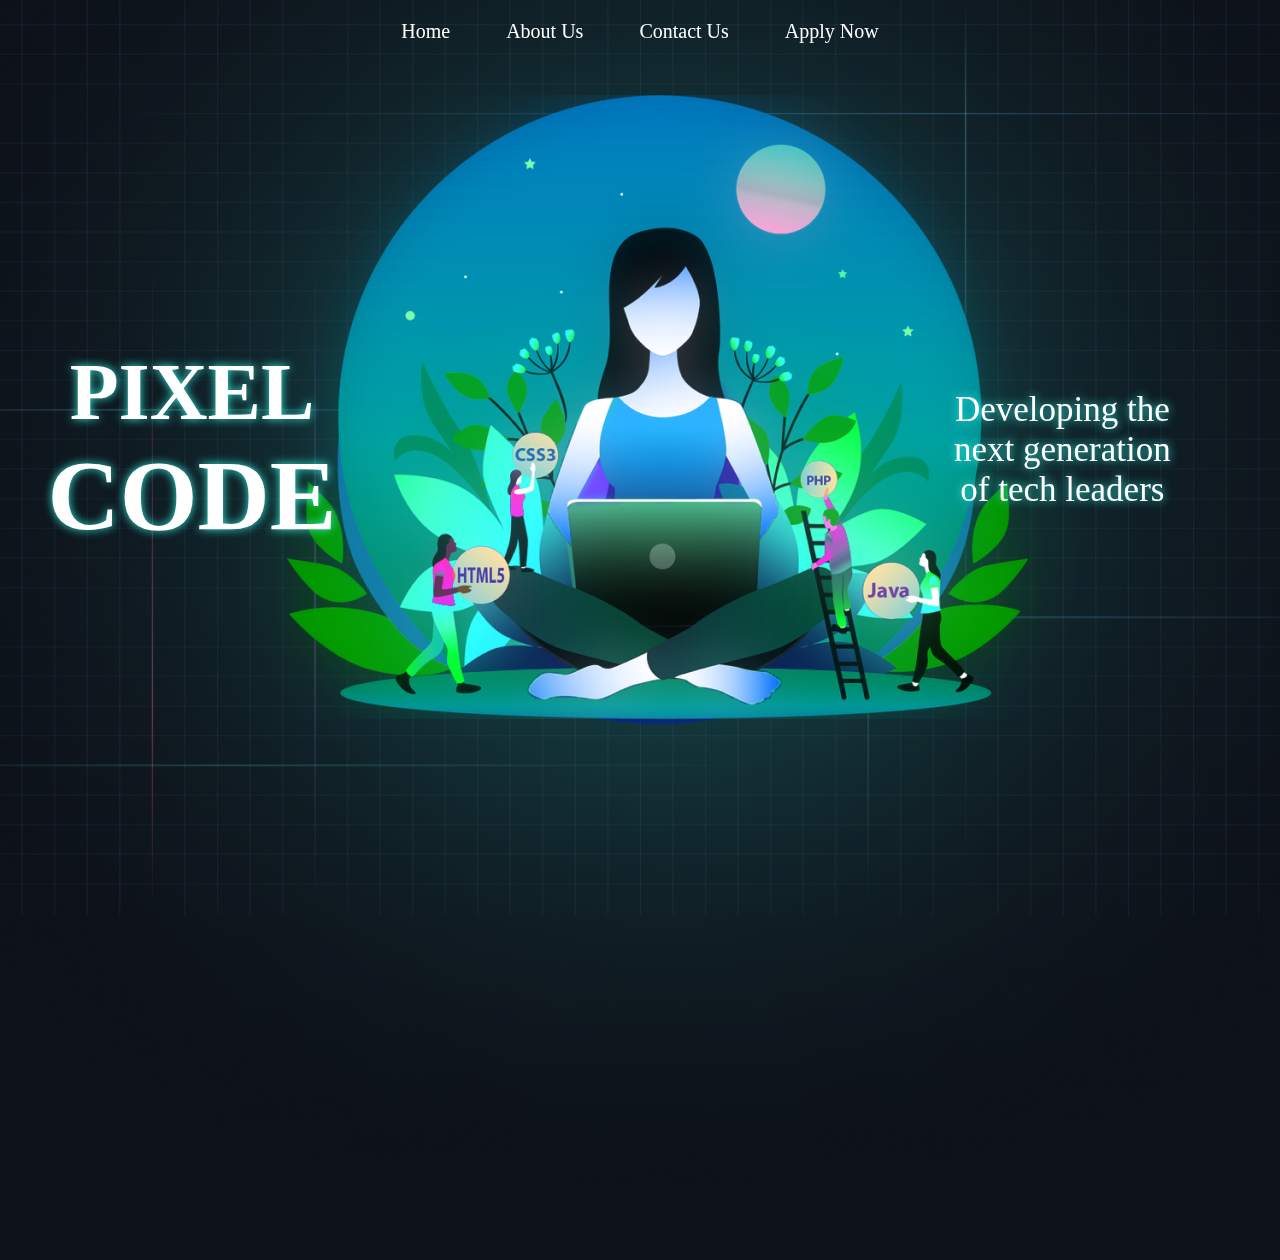
==== home.html @ 19624700 "first commit" ====
<html>

<head>
    <title>Home</title>
    <meta content="width=device-width, initial-scale=1" name="viewport" />

    <!-- bootstrap -->
    <link href="https://cdn.jsdelivr.net/npm/bootstrap@5.3.0-alpha1/dist/css/bootstrap.min.css" rel="stylesheet"
        integrity="sha384-GLhlTQ8iRABdZLl6O3oVMWSktQOp6b7In1Zl3/Jr59b6EGGoI1aFkw7cmDA6j6gD" crossorigin="anonymous">
    <script src="https://cdn.jsdelivr.net/npm/bootstrap@5.3.0-alpha1/dist/js/bootstrap.bundle.min.js"
        integrity="sha384-w76AqPfDkMBDXo30jS1Sgez6pr3x5MlQ1ZAGC+nuZB+EYdgRZgiwxhTBTkF7CXvN"
        crossorigin="anonymous"></script>

    <!-- Google Fonts -->

    <link rel="preconnect" href="https://fonts.googleapis.com">
    <link rel="preconnect" href="https://fonts.gstatic.com" crossorigin>
    <link
        href="https://fonts.googleapis.com/css2?family=Biryani:wght@400;700&family=Kenia&family=Langar&family=Montserrat:wght@100;400;900&family=Outfit:wght@400;900&family=Sofadi+One&display=swap"
        rel="stylesheet">

    <!-- Other Fonts -->
    <link href="https://db.onlinewebfonts.com/c/6ab539c6fc2b21ff0b149b3d06d7f97c?family=Minecraft+Regular"
        rel="stylesheet">

    <link href="https://db.onlinewebfonts.com/c/4472a10b4f22fe4a6c497dfd324a818c?family=Devil+Breeze+Bold"
        rel="stylesheet">

    <!-- CSS -->
    <link href="./css/home.css" rel="stylesheet">
</head>

<body>
    <img class="gridlines" src="./images/main page/gridlines.png">
    <div class="navi">
        <ul class="nav-links">
            <li class="center"><a href="#">Home</a></li>
            <li class="center"><a href="#">About Us</a></li>
            <li class="center"><a href="#">Contact Us</a></li>
            <li class="center"><a href="#">Apply Now</a></li>
        </ul>
    </div>

    <div class="hero">
        <img class="hero-img" src="./images/main page/hero1.png">
        <h1 class="name"><strong class="pixel">PIXEL</strong><br><strong class="code">CODE</strong></h1>
        <p class="tagline">Developing the next generation of tech leaders</p>
    </div>
</body>

</html>
---- css/home.css ----
/* Google Fonts Import Link */
@import url("https://fonts.googleapis.com/css2?family=Poppins:wght@300;400;500;600;700&display=swap");
* {
  margin: 0;
  padding: 0;
  box-sizing: border-box;
}
body {
  height: 100vh;
  background: #0e121a;
}
.nav-links {
  position: fixed;
  display: flex;
  align-items: center;
  justify-content: center;
  padding: 20px 15px;
  width: 100%;
  font-family: "Minecraft Regular";
  z-index: 2;
}
.nav-links li {
  list-style: none;
  margin: 0 12px;
}
.nav-links li a {
  position: relative;
  color: #fff;
  font-size: 20px;
  font-weight: 500;
  padding: 6px 16px;
  text-decoration: none;
}
.nav-links li a:before {
  content: "";
  position: absolute;
  bottom: 0;
  left: 0;
  height: 3px;
  width: 0%;
  background: #34efdf;
  border-radius: 12px;
  transition: all 0.4s ease;
}
.nav-links li a:hover:before {
  width: 100%;
}
.nav-links li.center a:before {
  left: 50%;
  transform: translateX(-50%);
}

.gridlines {
  position: fixed;
  z-index: 0;
  width: 100%;
}

.hero {
  text-align: center;
  width: 100%;
  height: 100%;
}

.hero-img {
  background-repeat: no-repeat;
  background-blend-mode: soft-light;
  position: relative;
}

.name {
  position: absolute;
  top: 50%;
  left: 15%;
  transform: translate(-50%, -50%);
  font-size: 80px;
  color: #fff;
  text-shadow: 0 0 10px #34efdf;
}

.pixel {
  font-family: "Minecraft Regular";
}

.code {
  font-family: "Devil Breeze Bold";
  font-size: 100px;
}

.tagline {
  position: absolute;
  top: 50%;
  left: 83%;
  transform: translate(-50%, -50%);
  font-size: 35px;
  color: #fff;
  text-shadow: 0 0 10px #34efdf;
  font-family: "Minecraft Regular";
}
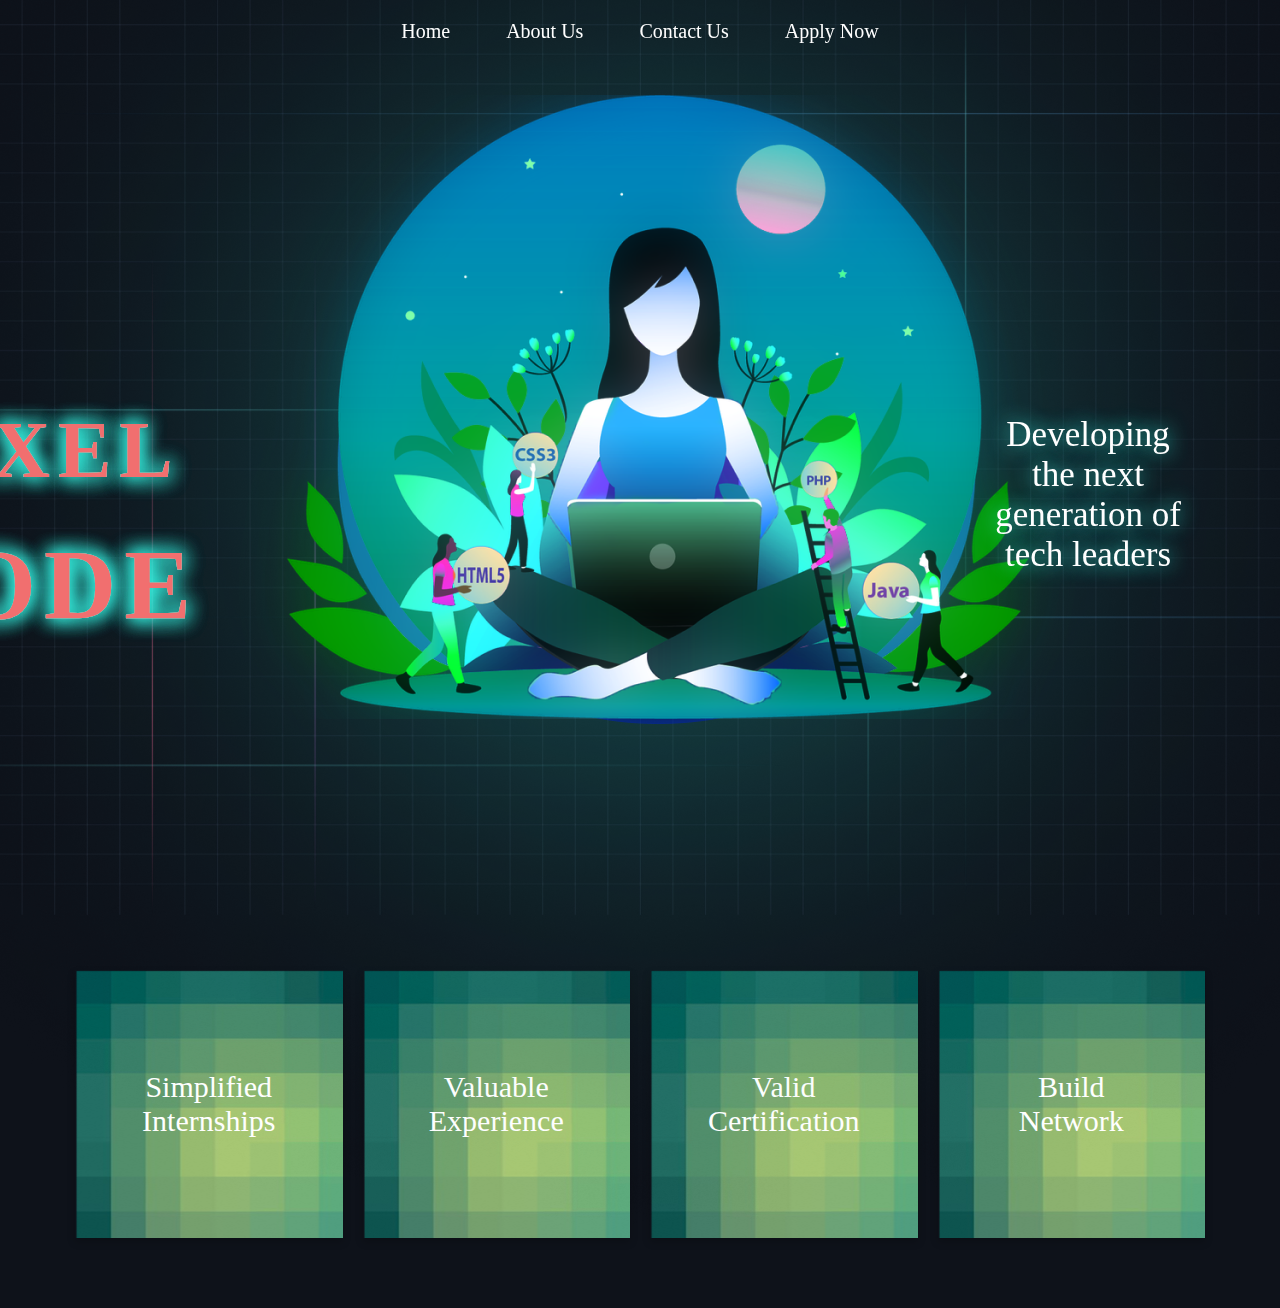
==== commit 6e41b47c: "add why us section" ====
--- a/home.html
+++ b/home.html
@@ -31,21 +31,51 @@
 </head>
 
 <body>
-    <img class="gridlines" src="./images/main page/gridlines.png">
-    <div class="navi">
-        <ul class="nav-links">
-            <li class="center"><a href="#">Home</a></li>
-            <li class="center"><a href="#">About Us</a></li>
-            <li class="center"><a href="#">Contact Us</a></li>
-            <li class="center"><a href="#">Apply Now</a></li>
-        </ul>
-    </div>
+    <section id="hero">
+        <img class="gridlines" src="./images/main/gridlines.png">
+        <div class="navi">
+            <ul class="nav-links">
+                <li class="center"><a href="#">Home</a></li>
+                <li class="center"><a href="#">About Us</a></li>
+                <li class="center"><a href="#">Contact Us</a></li>
+                <li class="center"><a href="#">Apply Now</a></li>
+            </ul>
+        </div>
 
-    <div class="hero">
-        <img class="hero-img" src="./images/main page/hero1.png">
-        <h1 class="name"><strong class="pixel">PIXEL</strong><br><strong class="code">CODE</strong></h1>
-        <p class="tagline">Developing the next generation of tech leaders</p>
-    </div>
+        <div class="hero">
+            <img class="hero-img" src="./images/main/hero1.png">
+            <div class="container">
+                <!-- <h1 class="name"><strong class="pixel">PIXEL</strong><br><strong class="code">CODE</strong></h1>
+                <h1 class="name"><strong class="pixel">PIXEL</strong><br><strong class="code">CODE</strong></h1>
+                <h1 class="name"><strong class="pixel">PIXEL</strong><br><strong class="code">CODE</strong></h1> -->
+                <h1 class="name1"><strong class="pixel">PIXEL</strong></h1>
+                <h1 class="name1"><strong class="pixel">PIXEL</strong></h1>
+                <h1 class="name1"><strong class="pixel">PIXEL</strong></h1>
+                <h1 class="name2"><strong class="code">CODE</strong></h1>
+                <h1 class="name2"><strong class="code">CODE</strong></h1>
+                <h1 class="name2"><strong class="code">CODE</strong></h1>
+            </div>
+            <p class="tagline">Developing the next generation of tech leaders</p>
+        </div>
+    </section>
+    <section id="why">
+        <div>
+            <div class="rows">
+                <div class="column">
+                    <div class="cards">Simplified<br>Internships</div>
+                </div>
+                <div class="column">
+                    <div class="cards">Valuable<br>Experience</div>
+                </div>
+                <div class="column">
+                    <div class="cards">Valid<br>Certification</div>
+                </div>
+                <div class="column">
+                    <div class="cards">Build<br>Network</div>
+                </div>
+            </div>
+        </div>
+    </section>
 </body>
 
 </html>--- a/css/home.css
+++ b/css/home.css
@@ -8,7 +8,16 @@
 body {
   height: 100vh;
   background: #0e121a;
-}
+  overflow-x: hidden;
+}
+
+img {
+  -webkit-user-drag: none;
+  -khtml-user-drag: none;
+  -moz-user-drag: none;
+  -o-user-drag: none;
+}
+
 .nav-links {
   position: fixed;
   display: flex;
@@ -68,14 +77,24 @@
   position: relative;
 }
 
-.name {
+.name1 {
   position: absolute;
   top: 50%;
-  left: 15%;
+  left: 3%;
   transform: translate(-50%, -50%);
   font-size: 80px;
   color: #fff;
-  text-shadow: 0 0 10px #34efdf;
+  text-shadow: 0 0 20px #34efdf;
+}
+
+.name2 {
+  position: absolute;
+  top: 65%;
+  left: 3%;
+  transform: translate(-50%, -50%);
+  font-size: 80px;
+  color: #fff;
+  text-shadow: 0 0 20px #34efdf;
 }
 
 .pixel {
@@ -89,11 +108,276 @@
 
 .tagline {
   position: absolute;
-  top: 50%;
-  left: 83%;
+  top: 55%;
+  left: 85%;
   transform: translate(-50%, -50%);
   font-size: 35px;
   color: #fff;
-  text-shadow: 0 0 10px #34efdf;
+  text-shadow: 0 0 20px #34efdf;
   font-family: "Minecraft Regular";
 }
+
+.container {
+  width: 70vw;
+  margin: 30vw auto;
+}
+
+h1 {
+  text-align: center;
+  color: #fff;
+  font-size: 5em;
+  letter-spacing: 8px;
+  font-weight: 400;
+  /*Create overlap*/
+
+  margin: 0;
+  line-height: 0;
+  /*Animation*/
+
+  animation: glitch1 5s infinite;
+}
+
+h1:nth-child(2) {
+  color: #67f3da;
+  animation: glitch2 5s infinite;
+}
+
+h1:nth-child(3) {
+  color: #f16f6f;
+  animation: glitch3 5s infinite;
+}
+
+h1:nth-child(5) {
+  color: #67f3da;
+  animation: glitch2 5s infinite;
+}
+
+h1:nth-child(6) {
+  color: #f16f6f;
+  animation: glitch3 5s infinite;
+}
+/*Keyframes*/
+
+@keyframes glitch1 {
+  0% {
+    transform: none;
+    opacity: 1;
+  }
+  7% {
+    transform: skew(-0.5deg, -0.9deg);
+    opacity: 0.75;
+  }
+  10% {
+    transform: none;
+    opacity: 1;
+  }
+  27% {
+    transform: none;
+    opacity: 1;
+  }
+  30% {
+    transform: skew(0.8deg, -0.1deg);
+    opacity: 0.75;
+  }
+  35% {
+    transform: none;
+    opacity: 1;
+  }
+  52% {
+    transform: none;
+    opacity: 1;
+  }
+  55% {
+    transform: skew(-1deg, 0.2deg);
+    opacity: 0.75;
+  }
+  50% {
+    transform: none;
+    opacity: 1;
+  }
+  72% {
+    transform: none;
+    opacity: 1;
+  }
+  75% {
+    transform: skew(0.4deg, 1deg);
+    opacity: 0.75;
+  }
+  80% {
+    transform: none;
+    opacity: 1;
+  }
+  100% {
+    transform: none;
+    opacity: 1;
+  }
+}
+
+@keyframes glitch2 {
+  0% {
+    transform: none;
+    opacity: 0.25;
+  }
+  7% {
+    transform: translate(-2px, -3px);
+    opacity: 0.5;
+  }
+  10% {
+    transform: none;
+    opacity: 0.25;
+  }
+  27% {
+    transform: none;
+    opacity: 0.25;
+  }
+  30% {
+    transform: translate(-5px, -2px);
+    opacity: 0.5;
+  }
+  35% {
+    transform: none;
+    opacity: 0.25;
+  }
+  52% {
+    transform: none;
+    opacity: 0.25;
+  }
+  55% {
+    transform: translate(-5px, -1px);
+    opacity: 0.5;
+  }
+  50% {
+    transform: none;
+    opacity: 0.25;
+  }
+  72% {
+    transform: none;
+    opacity: 0.25;
+  }
+  75% {
+    transform: translate(-2px, -6px);
+    opacity: 0.5;
+  }
+  80% {
+    transform: none;
+    opacity: 0.25;
+  }
+  100% {
+    transform: none;
+    opacity: 0.25;
+  }
+}
+
+@keyframes glitch3 {
+  0% {
+    transform: none;
+    opacity: 0.25;
+  }
+  7% {
+    transform: translate(2px, 3px);
+    opacity: 0.5;
+  }
+  10% {
+    transform: none;
+    opacity: 0.25;
+  }
+  27% {
+    transform: none;
+    opacity: 0.25;
+  }
+  30% {
+    transform: translate(5px, 2px);
+    opacity: 0.5;
+  }
+  35% {
+    transform: none;
+    opacity: 0.25;
+  }
+  52% {
+    transform: none;
+    opacity: 0.25;
+  }
+  55% {
+    transform: translate(5px, 1px);
+    opacity: 0.5;
+  }
+  50% {
+    transform: none;
+    opacity: 0.25;
+  }
+  72% {
+    transform: none;
+    opacity: 0.25;
+  }
+  75% {
+    transform: translate(2px, 6px);
+    opacity: 0.5;
+  }
+  80% {
+    transform: none;
+    opacity: 0.25;
+  }
+  100% {
+    transform: none;
+    opacity: 0.25;
+  }
+}
+
+/* Float four columns side by side */
+.column {
+  float: left;
+  width: 25%;
+  padding: 0 10px;
+}
+
+/* Remove extra left and right margins, due to padding in columns */
+.rows {
+  margin: 0 -5px;
+  padding: 70px;
+}
+
+/* Clear floats after the columns */
+.rows:after {
+  content: "";
+  display: table;
+  clear: both;
+}
+
+/* Style the counter cards */
+.cards {
+  box-shadow: 0 4px 8px 0 rgba(0, 0, 0, 0.2); /* this adds the "card" effect */
+  padding-top: 100px;
+  padding-bottom: 100px;
+  padding-left: 15px;
+  padding-right: 15px;
+  text-align: center;
+  font-family: "Minecraft Regular";
+  background-image: url(../images/main/card-bg.png);
+  background-color: #0e121a;
+  color: white;
+  font-size: 30px;
+}
+
+/* Responsive columns - one column layout (vertical) on small screens */
+@media screen and (max-width: 600px) {
+  .column {
+    width: 100%;
+    display: block;
+    margin-bottom: 20px;
+  }
+}
+
+::-webkit-scrollbar {
+  width: 10px;
+}
+::-webkit-scrollbar-track {
+  background-color: rgb(0, 0, 0);
+  border-radius: 1px;
+}
+::-webkit-scrollbar-thumb {
+  background: linear-gradient(transparent, aqua);
+  border-radius: 1px;
+}
+::-webkit-scrollbar-thumb:hover {
+  background: linear-gradient(transparent, #56b5a3);
+}
